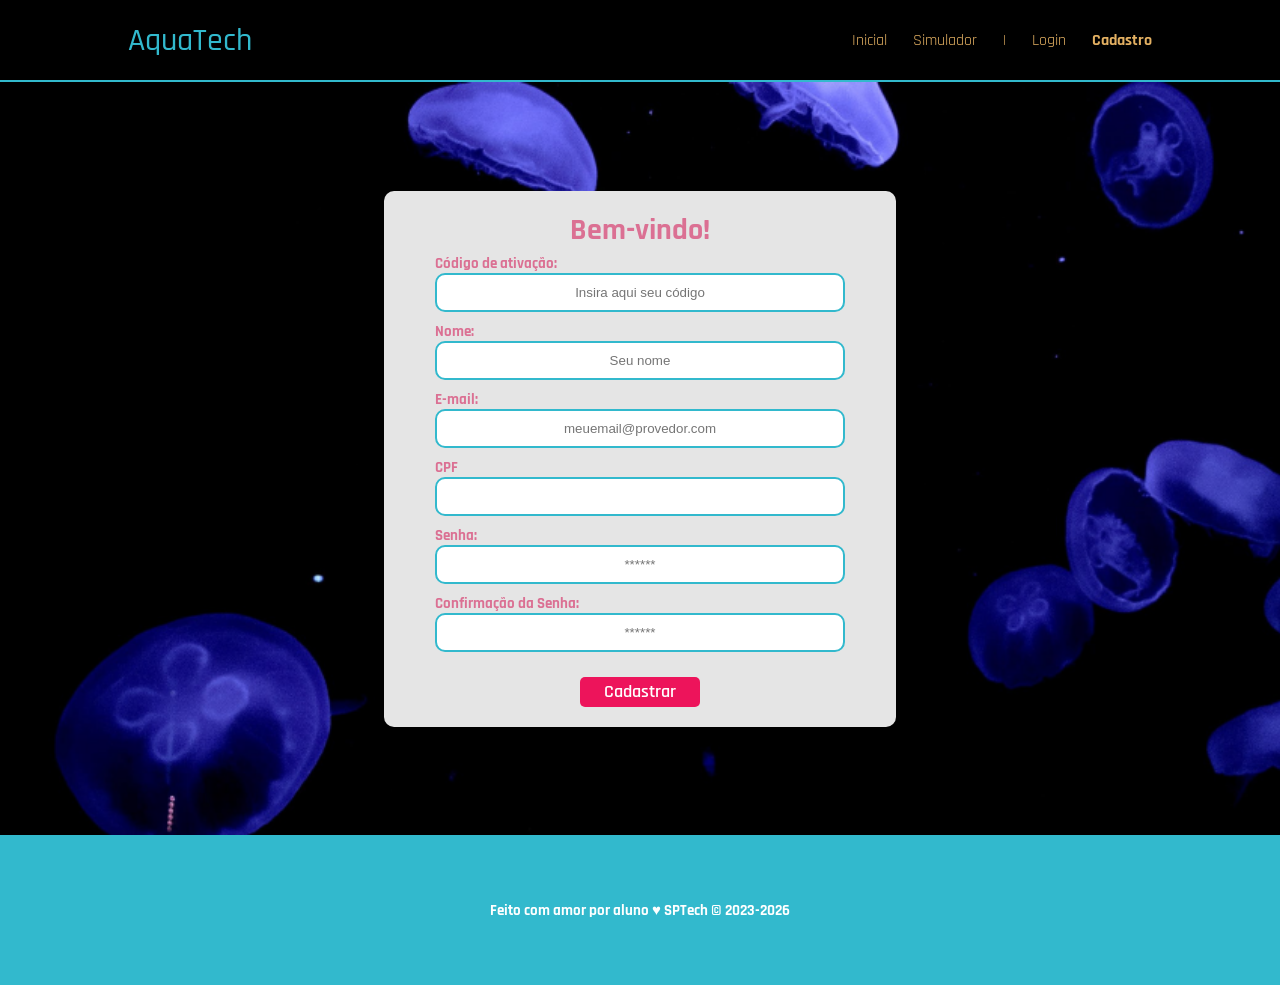
==== public/cadastro.html @ b4ae50e3 "teste" ====
<!DOCTYPE html>
<html lang="pt-br">

<head>
  <meta charset="UTF-8" />
  <meta http-equiv="X-UA-Compatible" content="IE=edge" />
  <meta name="viewport" content="width=device-width, initial-scale=1.0" />

  <title>AquaTech | Cadastro</title>

  <script src="./js/sessao.js"></script>

  <link rel="stylesheet" href="./css/estilo.css" />
  <link rel="icon" href="./assets/icon/favicon2.ico" />
  <link rel="preconnect" href="https://fonts.gstatic.com" />
</head>

<body onload="listar()">
  <!--header inicio-->
  <div class="header">
    <div class="container">
      <h1 class="titulo">AquaTech</h1>
      <ul class="navbar">
        <li>
          <a href="index.html">Inicial</a>
        </li>
        <li>
          <a href="simulador.html">Simulador</a>
        </li>
        <li>|</li>
        <li>
          <a href="login.html">Login</a>
        </li>
        <li class="agora">
          <a href="#">Cadastro</a>
        </li>
      </ul>
    </div>
  </div>
  <!--header fim-->

  <div class="login">
    <div class="alerta_erro">
      <div class="card_erro" id="cardErro">
        <span id="mensagem_erro"></span>
      </div>
    </div>
    <div class="container">
      <div class="card card-cadastro">
        <h2>Bem-vindo!</h2>
        <div class="formulario">
          <!--
                         Para inserir mais um campo, copie uma das inputs abaixo.
                         Assim que inserir vá para o script abaixo.
                     -->
          <div class="campo">
            <span>Código de ativação:</span>
            <input id="codigo_input" type="text" placeholder="Insira aqui seu código" />
          </div>
          <div class="campo">
            <span>Nome:</span>
            <input id="nome_input" type="text" placeholder="Seu nome" />
          </div>
          <div class="campo">
            <span>E-mail:</span>
            <input id="email_input" type="text" placeholder="meuemail@provedor.com" />
          </div>
          <div class="campo">
            <span>CPF</span>
            <input id="cpf_input" type="text"/>
          </div>
          <div class="campo">
            <span>Senha:</span>
            <input id="senha_input" type="password" placeholder="******" />
          </div>
          <div class="campo">
            <span>Confirmação da Senha:</span>
            <input id="confirmacao_senha_input" type="password" placeholder="******" />
          </div>
          <button class="botao" onclick="cadastrar()">Cadastrar</button>
        </div>
        <div id="div_aguardar" class="loading-div">
          <img src="./assets/circle-loading.gif" id="loading-gif" />
        </div>

        <div id="div_erros_login"></div>
      </div>
    </div>
  </div>

  <!--footer inicio-->
  <div class="footer">
    <div class="container">
      <h4>Feito com amor por aluno &hearts; SPTech &copy; 2023-2026</h4>
    </div>
  </div>
  <!--footer fim-->
</body>

</html>

<script>

  // Array para armazenar empresas cadastradas para validação de código de ativação 
  let listaEmpresasCadastradas = [];

  function cadastrar() {
    // aguardar();

    //Recupere o valor da nova input pelo nome do id
    // Agora vá para o método fetch logo abaixo
    var nomeVar = nome_input.value;
    var emailVar = email_input.value;
    var senhaVar = senha_input.value;
    var confirmacaoSenhaVar = confirmacao_senha_input.value;
    var codigoVar = codigo_input.value;
    var idEmpresaVincular
    var varcpf = cpf_input.value;
    // Verificando se há algum campo em branco
    if (
      nomeVar == "" ||
      emailVar == "" ||
      senhaVar == "" ||
      confirmacaoSenhaVar == "" ||
      codigoVar == ""
    ) {
      cardErro.style.display = "block";
      mensagem_erro.innerHTML =
        "(Mensagem de erro para todos os campos em branco)";

      finalizarAguardar();
      return false;
    } else {
      setInterval(sumirMensagem, 5000);
    }

    // Verificando se o código de ativação é de alguma empresa cadastrada
    for (let i = 0; i < listaEmpresasCadastradas.length; i++) {
      if (listaEmpresasCadastradas[i].codigo_ativacao == codigoVar) {
        idEmpresaVincular = listaEmpresasCadastradas[i].id
        console.log("Código de ativação válido.");
        break;
      } else {
        cardErro.style.display = "block";
        mensagem_erro.innerHTML = "(Mensagem de erro para código inválido)";
        finalizarAguardar();
      }
    }

    // Enviando o valor da nova input
    fetch("/usuarios/cadastrar", {
      method: "POST",
      headers: {
        "Content-Type": "application/json",
      },
      body: JSON.stringify({
        // crie um atributo que recebe o valor recuperado aqui
        // Agora vá para o arquivo routes/usuario.js
        nomeServer: nomeVar,
        emailServer: emailVar,
        senhaServer: senhaVar,
        idEmpresaVincularServer: idEmpresaVincular,
        cpfServer: varcpf,
      }),
    })
      .then(function (resposta) {
        console.log("resposta: ", resposta);

        if (resposta.ok) {
          cardErro.style.display = "block";

          mensagem_erro.innerHTML =
            "Cadastro realizado com sucesso! Redirecionando para tela de Login...";

          setTimeout(() => {
            window.location = "login.html";
          }, "2000");

          limparFormulario();
          finalizarAguardar();
        } else {
          throw "Houve um erro ao tentar realizar o cadastro!";
        }
      })
      .catch(function (resposta) {
        console.log(`#ERRO: ${resposta}`);
        finalizarAguardar();
      });

    return false;
  }

  // Listando empresas cadastradas 
  function listar() {
    fetch("/empresas/listar", {
      method: "GET",
    })
      .then(function (resposta) {
        resposta.json().then((empresas) => {
          empresas.forEach((empresa) => {
            listaEmpresasCadastradas.push(empresa);

            console.log("listaEmpresasCadastradas")
            console.log(listaEmpresasCadastradas[0].codigo_ativacao)
          });
        });
      })
      .catch(function (resposta) {
        console.log(`#ERRO: ${resposta}`);
      });
  }

  function sumirMensagem() {
    cardErro.style.display = "none";
  }
</script>
---- public/css/estilo.css ----
@import url('https://fonts.googleapis.com/css2?family=Barlow:ital,wght@0,100;0,200;0,300;0,400;0,500;0,600;0,700;0,800;0,900;1,100;1,200;1,300;1,400;1,500;1,600;1,700;1,800;1,900&display=swap');
@import url('https://fonts.googleapis.com/css2?family=Rajdhani:wght@300;400;500;600;700&display=swap');

body {
  margin: 0;
  padding: 0;
  font-family: 'Rajdhani', 'Barlow', 'Segoe UI', Tahoma, Geneva, Verdana, sans-serif;
  background-color: black;
}

:root {
  --tamanho-header: 80px;
  --tamanho-banner: calc(100vh - var(--tamanho-header) - var(--tamanho-footer) - 2px);
  --tamanho-simulador: calc(100vh - var(--tamanho-header) - var(--tamanho-footer) - 2px);
  --tamanho-login: calc(100vh - var(--tamanho-header) - var(--tamanho-footer) - 2px);
  --tamanho-footer: 65px;
}

.container {
  display: flex;
  width: 80%;
  margin: auto;
}

.header {
  height: var(--tamanho-header);
  border-bottom: 2px solid #32b9cd;
}

.header .container {
  justify-content: space-between;
  align-items: center;
  height: 100%;
}

.header a {
  text-decoration: none;
  color: #e3b062;
}

.agora {
  font-weight: 800;
}

.navbar {
  width: 300px;
  display: flex;
  align-items: center;
  justify-content: space-between;
  list-style: none;
  color: #e3b062;
}

.titulo {
  color: #32b9cd;
  width: fit-content;
  font-weight: 500;
}

.header h1 {
  margin: 0;
}

.header-home {
  height: auto;
  min-height: 150px;
  background-color: rgba(32, 32, 32, 0.72);
  backdrop-filter: blur(8px);
}

.header-home .container {
  flex-direction: column;
  justify-content: center;
  gap: 8px;
  padding: 10px 0;
  box-sizing: border-box;
}

.header-home .titulo {
  width: 100%;
  color: #fff;
  font-size: clamp(2.5rem, 6vw, 4.5rem);
  font-weight: 800;
  line-height: 1.1;
  text-align: center;
}

.banner {
  min-height: calc(var(--tamanho-banner) + 120px);
  color: black;
  background-color: #e07824;
}

.banner .container {
  flex-direction: column;
  justify-content: flex-start;
  align-items: stretch;
  min-height: inherit;
  padding-top: 8vh;
  padding-bottom: 48px;
  box-sizing: border-box;
}

.banner .container .banner-titulo {
  width: 100%;
  margin: 0;
  padding: 0;
  font-size: clamp(2.5rem, 7vw, 6rem);
  font-weight: 500;
  line-height: 1;
  text-align: center;
}

.banner .container .banner-texto {
  margin-top: 40px;
  font-size: 1.25rem;
  line-height: 1.5;
  text-align: left;
}

.partida {
  margin-top: 48px;
}

.partida h2 {
  margin: 0 0 28px;
  font-size: clamp(1.8rem, 4vw, 3rem);
  text-align: center;
}

.times {
  display: grid;
  grid-template-columns: repeat(2, minmax(0, 1fr));
  gap: 28px;
}

.time {
  padding: 0 12px;
}

.time:first-child {          /* Terroristas */
  color: #eeea09;
}

.time:last-child {      /* Contra-Terrorista */
  color: #0250fa;
}

.time h3 {
  margin: 0 0 12px;
  font-size: 1.5rem;
}

.time p {
  margin: 0;
  font-size: 1.1rem;
  line-height: 1.5;
}

.time-imagem {
  display: block;
  width: 100%;
  max-width: 420px;
  aspect-ratio: 16 / 9;
  object-fit: cover;
  margin-top: 20px;
}

@media (max-width: 640px) {
  .times {
    grid-template-columns: 1fr;
    gap: 16px;
  }
}

.banner .container span {
  font-weight: 800;
}

/* MISSÃO VISÃO VALORES */

.social {
  background-color: #e5e5e5;
  display: flex;
}

.social .container {
  justify-content: center;
}

.box img {
  width: 170px;
}

.social .container .boxes {
  display: flex;
  justify-content: space-between;
  width: 100%;
  padding: 30px 0;
}

.social p {
  text-align: center;
}

.box {
  display: flex;
  flex-direction: column;
  align-items: center;
}

/* FOOTER */

.footer {
  background-color: #32b9cd;
  height: 150px;
  color: #fff;
  display: flex;
  font-size: 15px;
}

.footer .container {
  justify-content: center;
  text-align: center;
}

.footer .container .version {
  font-size: 12px;
}

/* LOGIN */

.login {
  height: var(--tamanho-login);
  background-image: url('../assets/imgs/bg-jelly-fish-para-home.png');
  background-size: cover;
}

.login .container {
  justify-content: center;
  align-items: center;
  height: 100%;
}

.card {
  width: 50%;
  background-color: #e5e5e5;
  border-radius: 10px;
  display: flex;
  align-items: center;
  justify-content: space-evenly;
  color: palevioletred;
  flex-direction: column;
  height: fit-content;
  padding: 20px 0;
}

.card h2 {
  margin: 0;
  font-size: 30px;
}

.formulario {
  display: flex;
  height: 90%;
  width: 80%;
  justify-content: space-around;
  flex-direction: column;
}

.formulario span {
  font-size: 15px;
  font-weight: 800;
}

.formulario input {
  border: 2px solid #32b9cd;
  text-align: center;
  border-radius: 10px;
  margin: 0;
}

.formulario select {
  border: 2px solid #32b9cd;
  background-color: white;
  color: gray;
  height: 36px;
  text-align: center;
  border-radius: 10px;
  margin: 0;
}

.campo {
  display: flex;
  flex-direction: column;
  justify-content: start;
  padding: 5px 0;
}

.botao {
  cursor: pointer;
  font-family: "Rajdhani", "Barlow", sans-serif;
  border: 0;
  border-radius: 5px;
  font-weight: 600;
  font-size: 18px;
  color: #fff;
  background-color: #ED145B;
  width: 120px;
  height: 30px;
  align-self: center;
  margin-top: 20px;
}

.loading-div {
  width: 50px;
  display: none;
}

.loading-div img {
  height: 50px;
  width: 50px;
}

#div_erros_login {
  display: none
}

/* FORMULARIO */

.alerta_erro{
  display: flex;
  justify-content: flex-end;
}

.card_erro {
  display: none;
  background-color: #fff;
  color: black;
  width: 230px;
  position: fixed;
  border-radius: 4px;
  border: #ED145B 3px solid;
  padding: 10px;
  margin-right: 10%;
}

.card_erro #mensagem_erro{
  font-weight: 500;
  font-size: 20px;
}

.formulario .tipo_campo {
  font-size: 20px;
  font-weight: 600 !important;
}

.formulario {
  display: flex;
  flex-direction: column;
}

input {
  margin-bottom: 10px;
  border: 2px solid #32b9cd;
  padding: 10px;
  text-align: center;
  border-radius: 10px;
}

.btn {
  font-family: "Rajdhani", "Barlow", sans-serif;
  border: 0;
  border-radius: 5px;
  font-weight: 600;
  font-size: 18px;
  padding: 10px 15px;
  color: white;
  background-color: #ED145B;
  width: 120px;
  align-self: center;
  margin-top: 5px;
}

.loading-div {
  width: 50px;
  margin: auto;
  display: none;
}

.loading-div img {
  height: 50px;
  width: 50px;
}

/* SIMULADOR */

.simulador {
  color: white;
}

.simulador .container {
  flex-direction: column;
  overflow: scroll; 
  height: var(--tamanho-simulador);
}

/* ALERTA */

#alerta {
  position: absolute;
  right: 0;
  bottom: 0;
}

.mensagem-alarme {
  background-color: white;
  border-radius: 5px;
  width: 300px;
  height: 80px;
  margin: 10px;
  padding: 10px 0;
  display: flex;
  justify-content: space-evenly;
  align-items: center;
}

.mensagem-alarme h3 {
  font-size: 14px;
  margin: 0;
}

.mensagem-alarme .informacao {
  width: 66%;
}

.alarme-sino {
  width: 48px;
  height: 48px;
  animation-name: bell;
  animation-duration: 4s;
  background-image: url('https://cdn-icons-png.flaticon.com/512/1157/1157000.png');
  background-size: cover;
  animation-iteration-count: infinite;
}

@keyframes bell {
  0%   {transform: rotate(25deg)}
  25%  {transform: rotate(-25deg)}
  50%  {transform: rotate(25deg)}
  75%  {transform: rotate(-25deg)}
  100% {transform: rotate(25deg)}
}
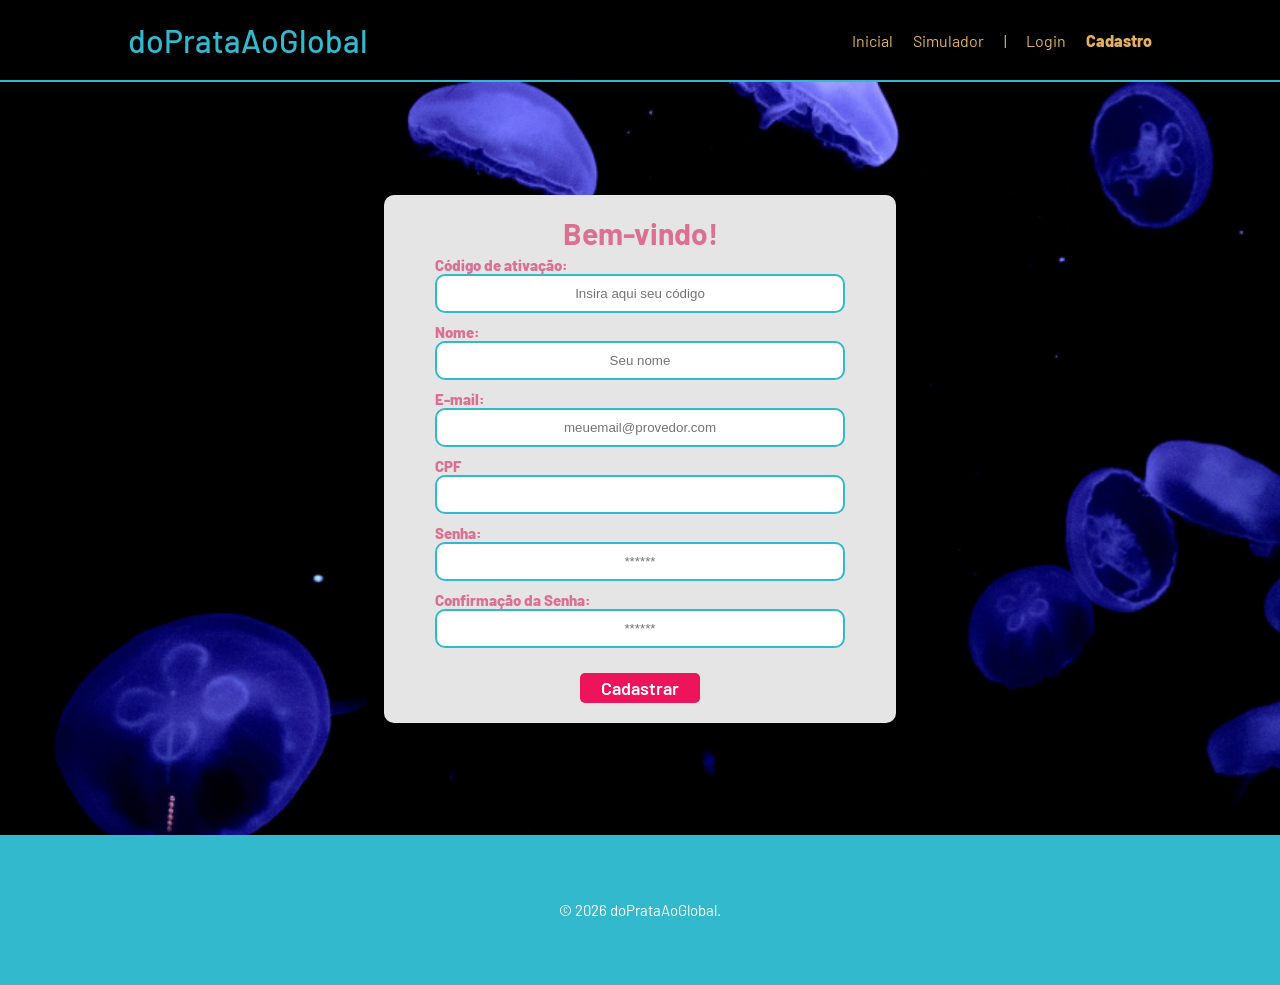
==== commit f36e9e67: "Adicionando Tabelas do banco de dados e fazendo autalizações" ====
--- a/public/cadastro.html
+++ b/public/cadastro.html
@@ -1,16 +1,18 @@
 <!DOCTYPE html>
-<html lang="pt-br">
+<html lang="pt_br">
 
 <head>
   <meta charset="UTF-8" />
   <meta http-equiv="X-UA-Compatible" content="IE=edge" />
   <meta name="viewport" content="width=device-width, initial-scale=1.0" />
 
-  <title>AquaTech | Cadastro</title>
+  <title>doPrataAoGlobal | Cadastro</title>
 
   <script src="./js/sessao.js"></script>
 
-  <link rel="stylesheet" href="./css/estilo.css" />
+  <link rel="stylesheet" href="./css/global.css" />
+  <link rel="stylesheet" href="./css/componentes.css" />
+  <link rel="stylesheet" href="./css/cadastro.css" />
   <link rel="icon" href="./assets/icon/favicon2.ico" />
   <link rel="preconnect" href="https://fonts.gstatic.com" />
 </head>
@@ -19,7 +21,7 @@
   <!--header inicio-->
   <div class="header">
     <div class="container">
-      <h1 class="titulo">AquaTech</h1>
+      <h1 class="titulo">doPrataAoGlobal</h1>
       <ul class="navbar">
         <li>
           <a href="index.html">Inicial</a>
@@ -91,7 +93,7 @@
   <!--footer inicio-->
   <div class="footer">
     <div class="container">
-      <h4>Feito com amor por aluno &hearts; SPTech &copy; 2023-2026</h4>
+      <p>© 2026 doPrataAoGlobal.</p>
     </div>
   </div>
   <!--footer fim-->
--- a/public/css/global.css
+++ b/public/css/global.css
@@ -0,0 +1,132 @@
+@import url('https://fonts.googleapis.com/css2?family=Barlow:ital,wght@0,100;0,200;0,300;0,400;0,500;0,600;0,700;0,800;0,900;1,100;1,200;1,300;1,400;1,500;1,600;1,700;1,800;1,900&display=swap');
+
+/* ===========================
+   VARIÁVEIS GLOBAIS
+   =========================== */
+
+:root {
+  --tamanho-header: 80px;
+  --tamanho-banner: calc(100vh - var(--tamanho-header) - var(--tamanho-footer) - 2px);
+  --tamanho-simulador: calc(100vh - var(--tamanho-header) - var(--tamanho-footer) - 2px);
+  --tamanho-login: calc(100vh - var(--tamanho-header) - var(--tamanho-footer) - 2px);
+  --tamanho-footer: 65px;
+}
+
+/* ===========================
+   RESET / BODY
+   =========================== */
+
+body {
+  margin: 0;
+  padding: 0;
+  font-family: 'Barlow', 'Segoe UI', 'Segoe UI', Tahoma, Geneva, Verdana, sans-serif;
+  background-color: black;
+}
+
+/* ===========================
+   CONTAINER
+   =========================== */
+
+.container {
+  display: flex;
+  width: 80%;
+  margin: auto;
+}
+
+/* ===========================
+   HEADER
+   =========================== */
+
+.header {
+  height: var(--tamanho-header);
+  border-bottom: 2px solid #32b9cd;
+}
+
+.header .container {
+  justify-content: space-between;
+  align-items: center;
+  height: 100%;
+}
+
+.header a {
+  text-decoration: none;
+  color: #e3b062;
+}
+
+.agora {
+  font-weight: 800;
+}
+
+.navbar {
+  width: 300px;
+  display: flex;
+  align-items: center;
+  justify-content: space-between;
+  list-style: none;
+  color: #e3b062;
+}
+
+.titulo {
+  color: #32b9cd;
+  width: fit-content;
+  font-weight: 500;
+}
+
+.header h1 {
+  margin: 0;
+}
+
+/* ===========================
+   MISSÃO VISÃO VALORES
+   =========================== */
+
+.social {
+  background-color: #e5e5e5;
+  display: flex;
+}
+
+.social .container {
+  justify-content: center;
+}
+
+.box img {
+  width: 170px;
+}
+
+.social .container .boxes {
+  display: flex;
+  justify-content: space-between;
+  width: 100%;
+  padding: 30px 0;
+}
+
+.social p {
+  text-align: center;
+}
+
+.box {
+  display: flex;
+  flex-direction: column;
+  align-items: center;
+}
+
+/* ===========================
+   FOOTER
+   =========================== */
+
+.footer {
+  background-color: #32b9cd;
+  height: 150px;
+  color: #fff;
+  display: flex;
+  font-size: 15px;
+}
+
+.footer .container {
+  justify-content: center;
+  text-align: center;
+}
+
+.footer .container .version {
+  font-size: 12px;
+}
--- a/public/css/componentes.css
+++ b/public/css/componentes.css
@@ -0,0 +1,200 @@
+/* ===========================
+   COMPONENTES REUTILIZÁVEIS
+   Card, Formulário, Botões, Loading, Alertas
+   =========================== */
+
+/* CARD */
+
+.card {
+  width: 50%;
+  background-color: #e5e5e5;
+  border-radius: 10px;
+  display: flex;
+  align-items: center;
+  justify-content: space-evenly;
+  color: palevioletred;
+  flex-direction: column;
+  height: fit-content;
+  padding: 20px 0;
+}
+
+.card h2 {
+  margin: 0;
+  font-size: 30px;
+}
+
+/* FORMULÁRIO */
+
+.formulario {
+  display: flex;
+  height: 90%;
+  width: 80%;
+  justify-content: space-around;
+  flex-direction: column;
+}
+
+.formulario span {
+  font-size: 15px;
+  font-weight: 800;
+}
+
+.formulario input {
+  border: 2px solid #32b9cd;
+  text-align: center;
+  border-radius: 10px;
+  margin: 0;
+}
+
+.formulario select {
+  border: 2px solid #32b9cd;
+  background-color: white;
+  color: gray;
+  height: 36px;
+  text-align: center;
+  border-radius: 10px;
+  margin: 0;
+}
+
+.campo {
+  display: flex;
+  flex-direction: column;
+  justify-content: start;
+  padding: 5px 0;
+}
+
+.formulario .tipo_campo {
+  font-size: 20px;
+  font-weight: 600 !important;
+}
+
+.formulario {
+  display: flex;
+  flex-direction: column;
+}
+
+input {
+  margin-bottom: 10px;
+  border: 2px solid #32b9cd;
+  padding: 10px;
+  text-align: center;
+  border-radius: 10px;
+}
+
+/* BOTÕES */
+
+.botao {
+  cursor: pointer;
+  font-family: "Barlow", sans-serif;
+  border: 0;
+  border-radius: 5px;
+  font-weight: 600;
+  font-size: 18px;
+  color: #fff;
+  background-color: #ED145B;
+  width: 120px;
+  height: 30px;
+  align-self: center;
+  margin-top: 20px;
+}
+
+.btn {
+  font-family: "Barlow", sans-serif;
+  border: 0;
+  border-radius: 5px;
+  font-weight: 600;
+  font-size: 18px;
+  padding: 10px 15px;
+  color: white;
+  background-color: #ED145B;
+  width: 120px;
+  align-self: center;
+  margin-top: 5px;
+}
+
+/* LOADING */
+
+.loading-div {
+  width: 50px;
+  margin: auto;
+  display: none;
+}
+
+.loading-div img {
+  height: 50px;
+  width: 50px;
+}
+
+/* ALERTA DE ERRO */
+
+.alerta_erro {
+  display: flex;
+  justify-content: flex-end;
+}
+
+.card_erro {
+  display: none;
+  background-color: #fff;
+  color: black;
+  width: 230px;
+  position: fixed;
+  border-radius: 4px;
+  border: #ED145B 3px solid;
+  padding: 10px;
+  margin-right: 10%;
+}
+
+.card_erro #mensagem_erro {
+  font-weight: 500;
+  font-size: 20px;
+}
+
+#div_erros_login {
+  display: none;
+}
+
+/* ALERTA (SINO) */
+
+#alerta {
+  position: absolute;
+  right: 0;
+  bottom: 0;
+}
+
+.mensagem-alarme {
+  background-color: white;
+  border-radius: 5px;
+  width: 300px;
+  height: 80px;
+  margin: 10px;
+  padding: 10px 0;
+  display: flex;
+  justify-content: space-evenly;
+  align-items: center;
+}
+
+.mensagem-alarme h3 {
+  font-size: 14px;
+  margin: 0;
+}
+
+.mensagem-alarme .informacao {
+  width: 66%;
+}
+
+.alarme-sino {
+  width: 48px;
+  height: 48px;
+  animation-name: bell;
+  animation-duration: 4s;
+  background-image: url('https://cdn-icons-png.flaticon.com/512/1157/1157000.png');
+  background-size: cover;
+  animation-iteration-count: infinite;
+}
+
+@keyframes bell {
+  0%   {transform: rotate(25deg)}
+  25%  {transform: rotate(-25deg)}
+  50%  {transform: rotate(25deg)}
+  75%  {transform: rotate(-25deg)}
+  100% {transform: rotate(25deg)}
+}
--- a/public/css/cadastro.css
+++ b/public/css/cadastro.css
@@ -0,0 +1,17 @@
+/* ===========================
+   PÁGINA DE CADASTRO
+   Reutiliza a classe .login do componentes
+   Estilos específicos do cadastro ficam aqui
+   =========================== */
+
+.login {
+  height: var(--tamanho-login);
+  background-image: url('../assets/imgs/bg-jelly-fish-para-home.png');
+  background-size: cover;
+}
+
+.login .container {
+  justify-content: center;
+  align-items: center;
+  height: 100%;
+}
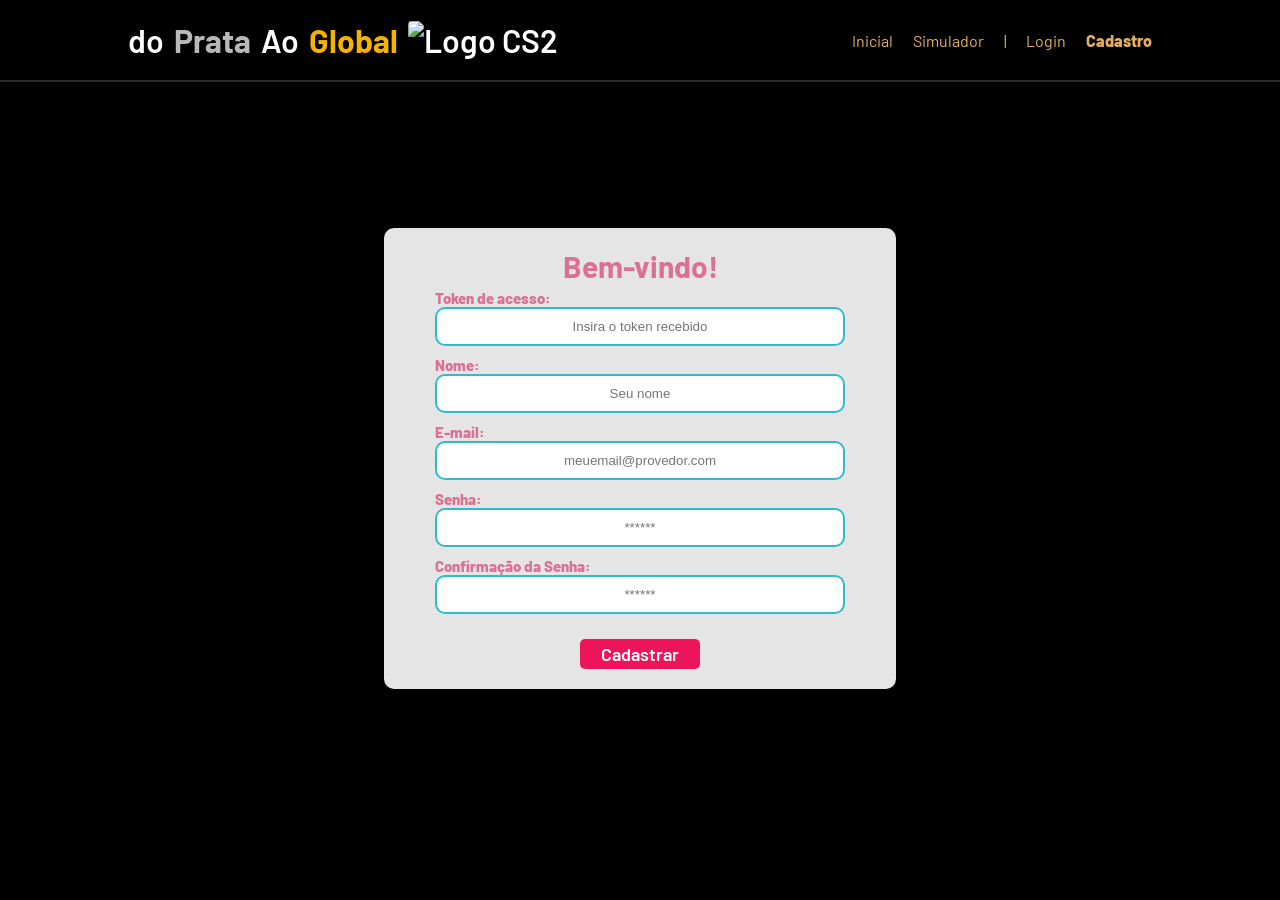
==== commit 30c87910: "enviando banco de dados autalizado, telas de cadastro e login funcional, css mais ou menos estilizad" ====
--- a/public/cadastro.html
+++ b/public/cadastro.html
@@ -17,11 +17,11 @@
   <link rel="preconnect" href="https://fonts.gstatic.com" />
 </head>
 
-<body onload="listar()">
+<body>
   <!--header inicio-->
   <div class="header">
     <div class="container">
-      <h1 class="titulo">doPrataAoGlobal</h1>
+      <h1 class="titulo">do<span class="prata">Prata</span>Ao<span class="global">Global</span> <img src="https://goranked.gg/storage/uploads/articles/QCsNg44NMkC9Ze1xtGjzuDOpglaIqNrA0tvr4oqI.png" alt="Logo CS2" class="img-logo"></h1>
       <ul class="navbar">
         <li>
           <a href="index.html">Inicial</a>
@@ -56,8 +56,8 @@
                          Assim que inserir vá para o script abaixo.
                      -->
           <div class="campo">
-            <span>Código de ativação:</span>
-            <input id="codigo_input" type="text" placeholder="Insira aqui seu código" />
+            <span>Token de acesso:</span>
+            <input id="token_input" type="text" placeholder="Insira o token recebido" />
           </div>
           <div class="campo">
             <span>Nome:</span>
@@ -66,10 +66,6 @@
           <div class="campo">
             <span>E-mail:</span>
             <input id="email_input" type="text" placeholder="meuemail@provedor.com" />
-          </div>
-          <div class="campo">
-            <span>CPF</span>
-            <input id="cpf_input" type="text"/>
           </div>
           <div class="campo">
             <span>Senha:</span>
@@ -91,9 +87,8 @@
   </div>
 
   <!--footer inicio-->
-  <div class="footer">
-    <div class="container">
-      <p>© 2026 doPrataAoGlobal.</p>
+  <div>
+      <p>do prata ao global</p>
     </div>
   </div>
   <!--footer fim-->
@@ -102,116 +97,74 @@
 </html>
 
 <script>
-
-  // Array para armazenar empresas cadastradas para validação de código de ativação 
-  let listaEmpresasCadastradas = [];
-
   function cadastrar() {
-    // aguardar();
-
-    //Recupere o valor da nova input pelo nome do id
-    // Agora vá para o método fetch logo abaixo
-    var nomeVar = nome_input.value;
-    var emailVar = email_input.value;
+    var tokenVar = token_input.value.trim();
+    var nomeVar = nome_input.value.trim();
+    var emailVar = email_input.value.trim();
     var senhaVar = senha_input.value;
     var confirmacaoSenhaVar = confirmacao_senha_input.value;
-    var codigoVar = codigo_input.value;
-    var idEmpresaVincular
-    var varcpf = cpf_input.value;
-    // Verificando se há algum campo em branco
-    if (
-      nomeVar == "" ||
-      emailVar == "" ||
-      senhaVar == "" ||
-      confirmacaoSenhaVar == "" ||
-      codigoVar == ""
-    ) {
+
+    if (tokenVar == "" || nomeVar == "" || emailVar == "" || senhaVar == "" || confirmacaoSenhaVar == "") {
       cardErro.style.display = "block";
-      mensagem_erro.innerHTML =
-        "(Mensagem de erro para todos os campos em branco)";
-
-      finalizarAguardar();
+      mensagem_erro.innerHTML = "Preencha todos os campos para realizar o cadastro.";
       return false;
-    } else {
-      setInterval(sumirMensagem, 5000);
     }
 
-    // Verificando se o código de ativação é de alguma empresa cadastrada
-    for (let i = 0; i < listaEmpresasCadastradas.length; i++) {
-      if (listaEmpresasCadastradas[i].codigo_ativacao == codigoVar) {
-        idEmpresaVincular = listaEmpresasCadastradas[i].id
-        console.log("Código de ativação válido.");
-        break;
-      } else {
-        cardErro.style.display = "block";
-        mensagem_erro.innerHTML = "(Mensagem de erro para código inválido)";
-        finalizarAguardar();
-      }
+    if (senhaVar !== confirmacaoSenhaVar) {
+      cardErro.style.display = "block";
+      mensagem_erro.innerHTML = "As senhas não coincidem.";
+      return false;
     }
 
-    // Enviando o valor da nova input
+    if (senhaVar.length < 6) {
+      cardErro.style.display = "block";
+      mensagem_erro.innerHTML = "A senha deve ter no mínimo 6 caracteres.";
+      return false;
+    }
+
+    aguardar();
+
     fetch("/usuarios/cadastrar", {
       method: "POST",
       headers: {
         "Content-Type": "application/json",
       },
       body: JSON.stringify({
-        // crie um atributo que recebe o valor recuperado aqui
-        // Agora vá para o arquivo routes/usuario.js
+        tokenServer: tokenVar,
         nomeServer: nomeVar,
         emailServer: emailVar,
         senhaServer: senhaVar,
-        idEmpresaVincularServer: idEmpresaVincular,
-        cpfServer: varcpf,
       }),
     })
       .then(function (resposta) {
-        console.log("resposta: ", resposta);
-
         if (resposta.ok) {
           cardErro.style.display = "block";
+          mensagem_erro.innerHTML =
+            "Cadastro realizado com sucesso! Redirecionando para a tela de Login...";
 
-          mensagem_erro.innerHTML =
-            "Cadastro realizado com sucesso! Redirecionando para tela de Login...";
+          finalizarAguardar();
 
-          setTimeout(() => {
+          setTimeout(function () {
             window.location = "login.html";
-          }, "2000");
-
-          limparFormulario();
-          finalizarAguardar();
+          }, 2000);
         } else {
-          throw "Houve um erro ao tentar realizar o cadastro!";
+          return resposta.text().then(function (texto) {
+            cardErro.style.display = "block";
+            mensagem_erro.innerHTML = texto || "Houve um erro ao tentar realizar o cadastro!";
+            finalizarAguardar();
+          });
         }
       })
-      .catch(function (resposta) {
-        console.log(`#ERRO: ${resposta}`);
+      .catch(function (erro) {
+        console.log(`#ERRO: ${erro}`);
+        cardErro.style.display = "block";
+        mensagem_erro.innerHTML = "Erro de conexão com o servidor.";
         finalizarAguardar();
       });
 
     return false;
   }
 
-  // Listando empresas cadastradas 
-  function listar() {
-    fetch("/empresas/listar", {
-      method: "GET",
-    })
-      .then(function (resposta) {
-        resposta.json().then((empresas) => {
-          empresas.forEach((empresa) => {
-            listaEmpresasCadastradas.push(empresa);
-
-            console.log("listaEmpresasCadastradas")
-            console.log(listaEmpresasCadastradas[0].codigo_ativacao)
-          });
-        });
-      })
-      .catch(function (resposta) {
-        console.log(`#ERRO: ${resposta}`);
-      });
-  }
-
   function sumirMensagem() {
     cardErro.style.display = "none";
   }
--- a/public/css/global.css
+++ b/public/css/global.css
@@ -39,7 +39,7 @@
 
 .header {
   height: var(--tamanho-header);
-  border-bottom: 2px solid #32b9cd;
+  border-bottom: 2px solid #2b2b2b;
 }
 
 .header .container {
@@ -67,9 +67,31 @@
 }
 
 .titulo {
-  color: #32b9cd;
+  display: flex;
+  align-items: center;
+  gap: 10px;
+  color: #ffffff;
   width: fit-content;
-  font-weight: 500;
+  font-weight: 600;
+}
+
+.img-logo {
+  height: 38px;
+  width: auto;
+  object-fit: contain;
+  border-radius: 4px;
+}
+
+.prata,
+.cor-prata {
+  color: #b8b8b8;
+  font-weight: 700;
+}
+
+.global,
+.cor-global {
+  color: #f5b300;
+  font-weight: 700;
 }
 
 .header h1 {
@@ -116,15 +138,24 @@
 
 .footer {
   background-color: #32b9cd;
-  height: 150px;
-  color: #fff;
+  height: 80px;
+  color: #222222;
   display: flex;
+  align-items: center;
   font-size: 15px;
 }
 
 .footer .container {
   justify-content: center;
+  align-items: center;
   text-align: center;
+}
+
+.footer p,
+.footer span,
+.footer h4,
+.footer a {
+  color: #222222 !important;
 }
 
 .footer .container .version {
--- a/public/css/cadastro.css
+++ b/public/css/cadastro.css
@@ -1,13 +1,13 @@
 /* ===========================
    PÁGINA DE CADASTRO
-   Reutiliza a classe .login do componentes
-   Estilos específicos do cadastro ficam aqui
    =========================== */
 
 .login {
   height: var(--tamanho-login);
-  background-image: url('../assets/imgs/bg-jelly-fish-para-home.png');
+  background-image: url('https://images8.alphacoders.com/132/1329760.jpeg');
   background-size: cover;
+  background-position: center;
+  background-repeat: no-repeat;
 }
 
 .login .container {
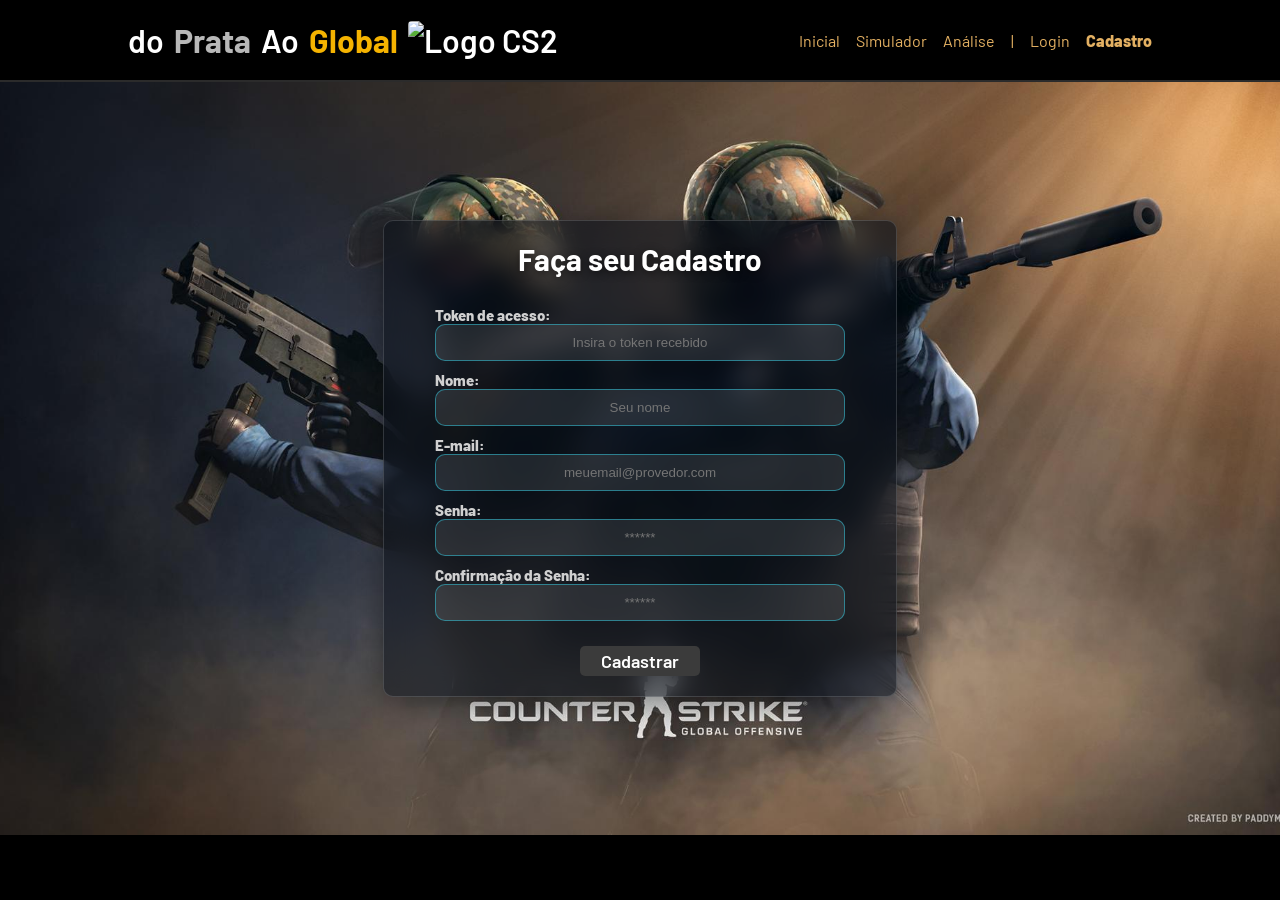
==== commit f033aae3: "Adicionando Dashboard nova com ajuda da ia, estruturação base do modelo do figma, autalizando css de" ====
--- a/public/cadastro.html
+++ b/public/cadastro.html
@@ -29,6 +29,9 @@
         <li>
           <a href="simulador.html">Simulador</a>
         </li>
+        <li>
+          <a href="./dashboard/dashboard.html">Análise</a>
+        </li>
         <li>|</li>
         <li>
           <a href="login.html">Login</a>
@@ -49,7 +52,7 @@
     </div>
     <div class="container">
       <div class="card card-cadastro">
-        <h2>Bem-vindo!</h2>
+        <h2>Faça seu Cadastro</h2>
         <div class="formulario">
           <!--
                          Para inserir mais um campo, copie uma das inputs abaixo.
--- a/public/css/global.css
+++ b/public/css/global.css
@@ -58,10 +58,10 @@
 }
 
 .navbar {
-  width: 300px;
+  width: auto;
   display: flex;
   align-items: center;
-  justify-content: space-between;
+  gap: 16px;
   list-style: none;
   color: #e3b062;
 }
--- a/public/css/componentes.css
+++ b/public/css/componentes.css
@@ -81,6 +81,9 @@
 }
 
 /* BOTÕES */
+
+
+/* Botão para login */ 
 
 .botao {
   cursor: pointer;
@@ -90,13 +93,14 @@
   font-weight: 600;
   font-size: 18px;
   color: #fff;
-  background-color: #ED145B;
+  background-color: #3b3b3b;
   width: 120px;
   height: 30px;
   align-self: center;
   margin-top: 20px;
 }
 
+/* Botão para Cadastro */ 
 .btn {
   font-family: "Barlow", sans-serif;
   border: 0;
@@ -105,7 +109,7 @@
   font-size: 18px;
   padding: 10px 15px;
   color: white;
-  background-color: #ED145B;
+  background-color: ;
   width: 120px;
   align-self: center;
   margin-top: 5px;
--- a/public/css/cadastro.css
+++ b/public/css/cadastro.css
@@ -4,7 +4,7 @@
 
 .login {
   height: var(--tamanho-login);
-  background-image: url('https://images8.alphacoders.com/132/1329760.jpeg');
+  background-image: url('../assets/imagens/bg-ct-wallpaper.jpg');
   background-size: cover;
   background-position: center;
   background-repeat: no-repeat;
@@ -15,3 +15,30 @@
   align-items: center;
   height: 100%;
 }
+
+/* Glassmorphism — card transparente sobre o fundo */
+.login .card-cadastro {
+  background: rgba(10, 15, 25, 0.55);
+  backdrop-filter: blur(14px);
+  -webkit-backdrop-filter: blur(14px);
+  border: 1px solid rgba(255, 255, 255, 0.15);
+  box-shadow: 0 8px 32px rgba(0, 0, 0, 0.45);
+  color: #f0f0f0;
+}
+
+.login .card-cadastro h2 {
+  color: #ffffff;
+  text-shadow: 0 2px 8px rgba(0, 0, 0, 0.6);
+  margin-bottom: 24px;
+}
+
+.login .card-cadastro .formulario span {
+  color: #d0d0d0;
+}
+
+.login .card-cadastro .formulario input {
+  background: rgba(255, 255, 255, 0.1);
+  border: 1px solid rgba(50, 185, 205, 0.6);
+  color: #ffffff;
+  border-radius: 10px;
+}
